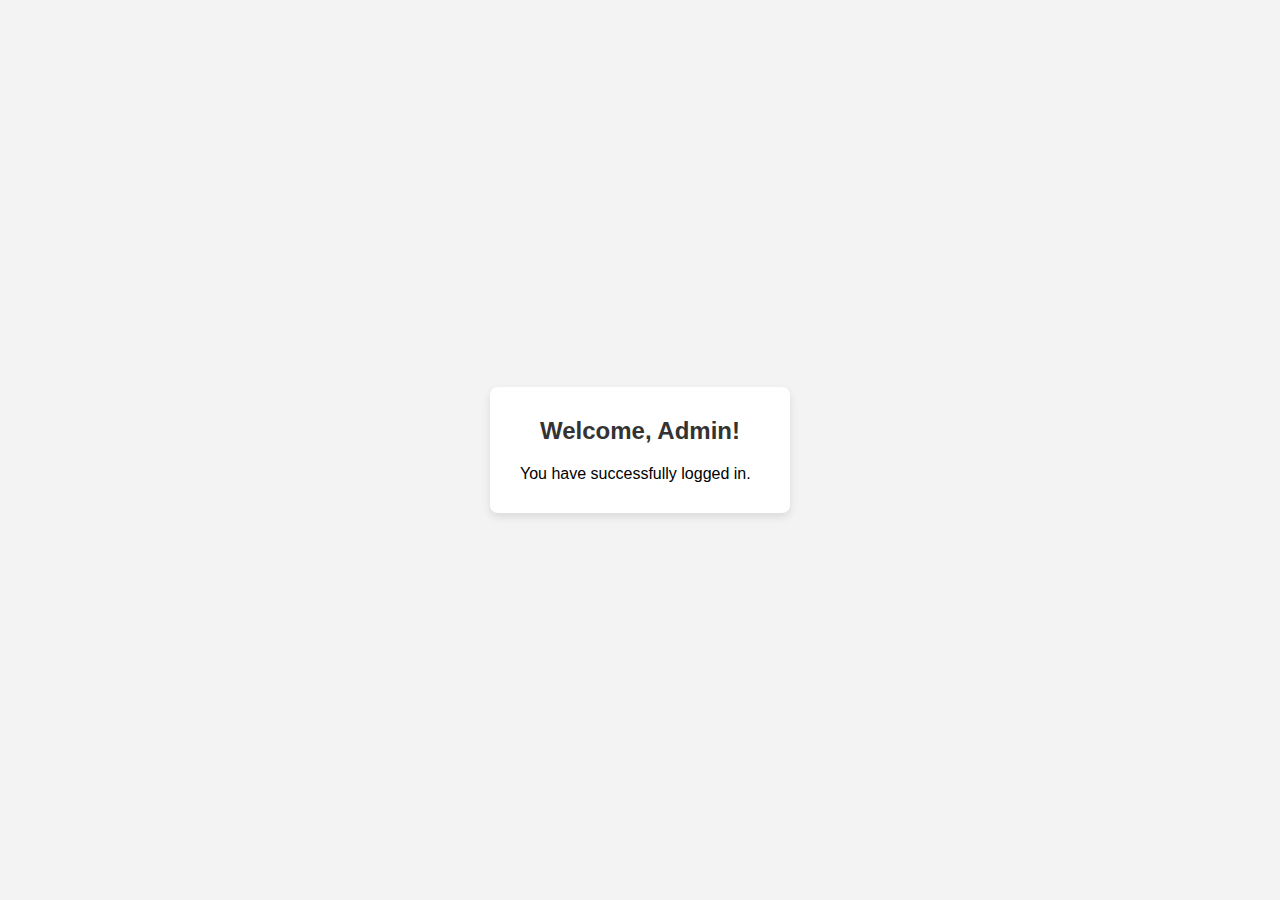
==== dashboard.html @ 097f4a91 "Add files via upload" ====
<!DOCTYPE html>
<html lang="en">
<head>
    <meta charset="UTF-8">
    <meta name="viewport" content="width=device-width, initial-scale=1.0">
    <title>Dashboard</title>
    <link rel="stylesheet" href="style.css">
</head>
<body>
    <div class="login-container">
        <h2>Welcome, Admin!</h2>
        <p>You have successfully logged in.</p>
    </div>
</body>
</html>
---- style.css ----
* {
    margin: 0;
    padding: 0;
    box-sizing: border-box;
}

body {
    font-family: Arial, sans-serif;
    background-color: #f3f3f3;
    display: flex;
    justify-content: center;
    align-items: center;
    height: 100vh;
}

.login-container {
    background-color: #fff;
    padding: 30px;
    border-radius: 8px;
    box-shadow: 0 4px 8px rgba(0, 0, 0, 0.1);
    width: 300px;
}

h2 {
    text-align: center;
    margin-bottom: 20px;
    color: #333;
}

.input-group {
    margin-bottom: 15px;
}

.input-group label {
    display: block;
    margin-bottom: 5px;
    font-weight: bold;
    color: #333;
}

.input-group input {
    width: 100%;
    padding: 10px;
    border: 1px solid #ccc;
    border-radius: 4px;
    font-size: 16px;
}

.btn {
    width: 100%;
    padding: 10px;
    background-color: #5cb85c;
    border: none;
    border-radius: 4px;
    color: white;
    font-size: 16px;
    cursor: pointer;
    transition: background-color 0.3s ease;
}

.btn:hover {
    background-color: #4cae4c;
}

.error-message {
    color: red;
    margin-top: 10px;
    text-align: center;
}
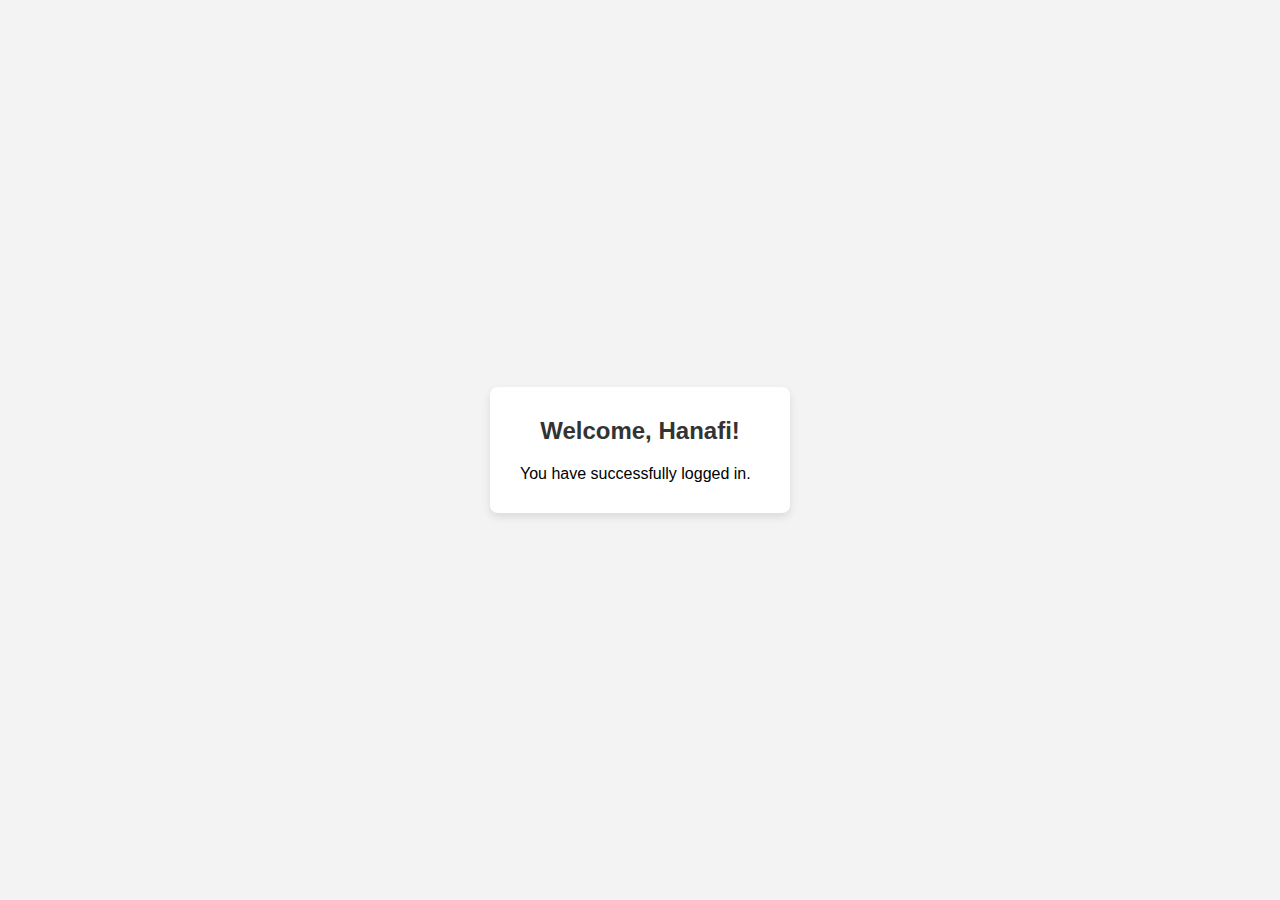
==== commit 26d0f26e: "dashboard.html" ====
--- a/dashboard.html
+++ b/dashboard.html
@@ -8,7 +8,7 @@
 </head>
 <body>
     <div class="login-container">
-        <h2>Welcome, Admin!</h2>
+        <h2>Welcome, Hanafi!</h2>
         <p>You have successfully logged in.</p>
     </div>
 </body>
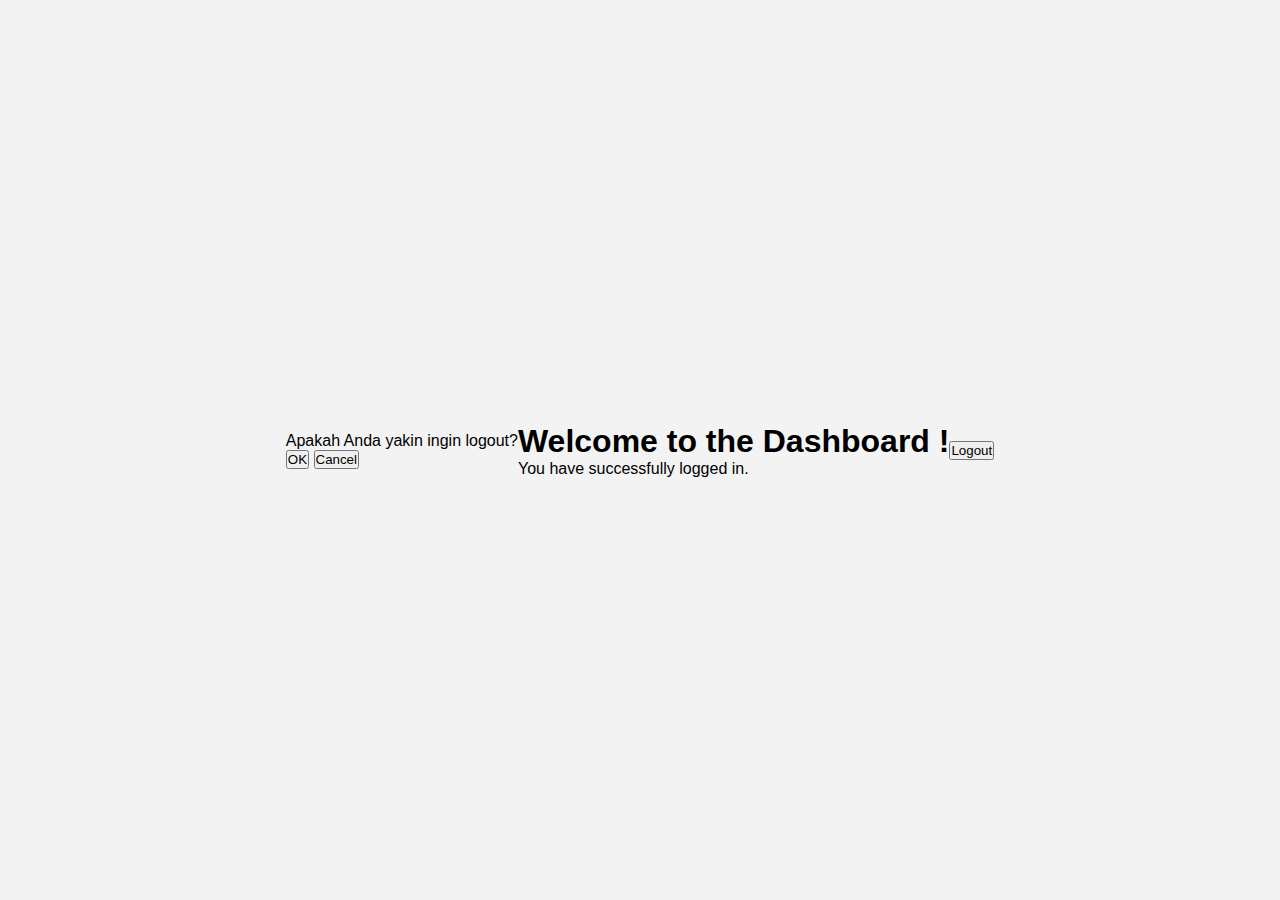
==== commit d3a67877: "dashboard.html" ====
--- a/dashboard.html
+++ b/dashboard.html
@@ -4,12 +4,25 @@
     <meta charset="UTF-8">
     <meta name="viewport" content="width=device-width, initial-scale=1.0">
     <title>Dashboard</title>
-    <link rel="stylesheet" href="style.css">
+    <link rel="stylesheet" type="text/css" href="style.css">
 </head>
 <body>
-    <div class="login-container">
-        <h2>Welcome, Hanafi!</h2>
-        <p>You have successfully logged in.</p>
+    <!-- Modal Alert (untuk Logout) -->
+<div id="logout-modal" class="modal-alert">
+    <div class="alert-content">
+        <span>Apakah Anda yakin ingin logout?</span>
+        <div class="alert-buttons">
+            <button id="confirm-logout" class="alert-btn">OK</button>
+            <button id="cancel-logout" class="alert-btn">Cancel</button>
+        </div>
     </div>
+</div>
+
+    <div class="dashboard-container">
+    <h1>Welcome to the Dashboard <span id="username"></span>!</h1>
+    <p>You have successfully logged in.</p>
+    </div>
+    <button id="logout-btn">Logout</button>
 </body>
+<script src="dashboard.js"></script>
 </html>
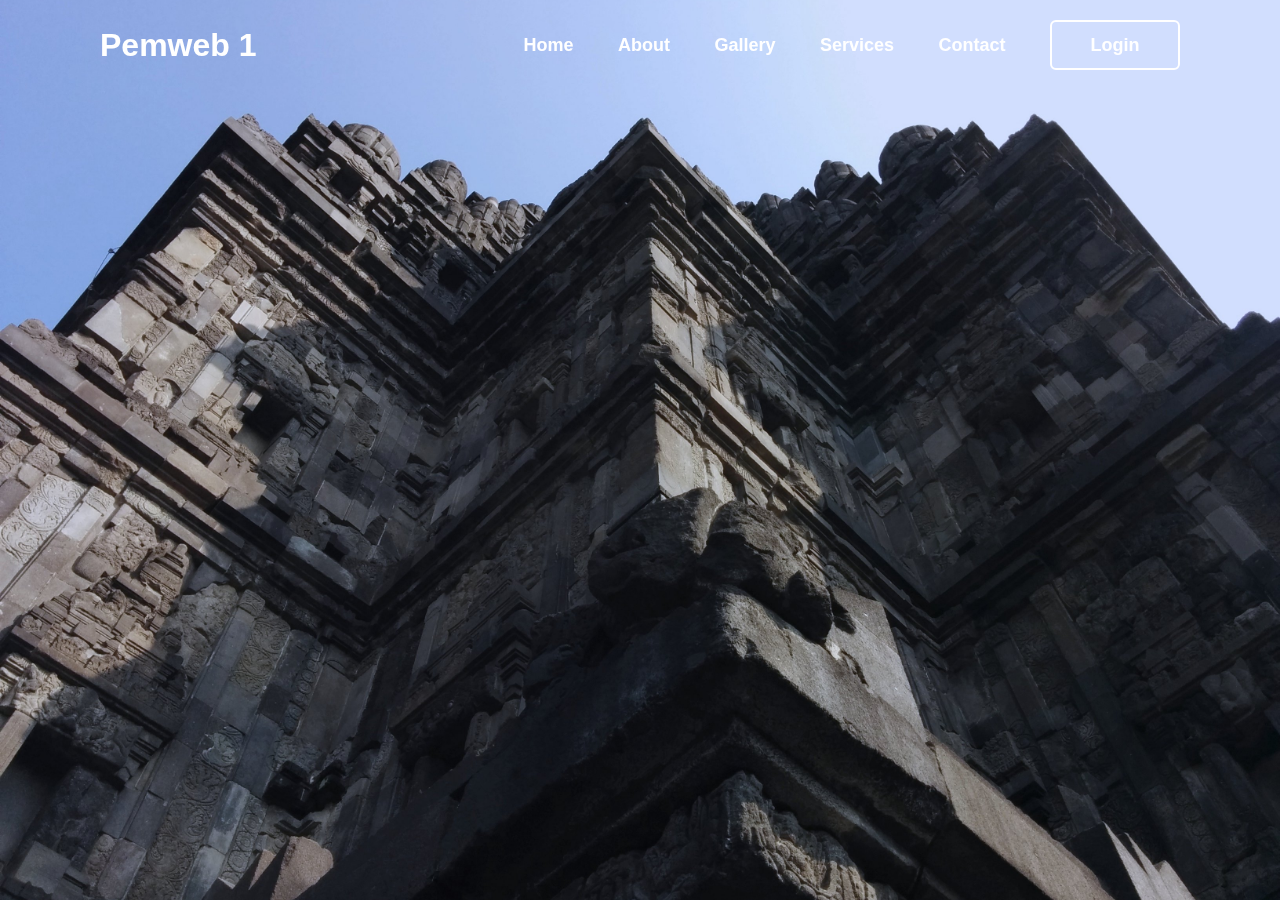
==== commit d3fa184a: "dashboard.html" ====
--- a/dashboard.html
+++ b/dashboard.html
@@ -1,28 +1,63 @@
 <!DOCTYPE html>
 <html lang="en">
-<head>
-    <meta charset="UTF-8">
-    <meta name="viewport" content="width=device-width, initial-scale=1.0">
-    <title>Dashboard</title>
-    <link rel="stylesheet" type="text/css" href="style.css">
-</head>
-<body>
-    <!-- Modal Alert (untuk Logout) -->
-<div id="logout-modal" class="modal-alert">
-    <div class="alert-content">
-        <span>Apakah Anda yakin ingin logout?</span>
-        <div class="alert-buttons">
-            <button id="confirm-logout" class="alert-btn">OK</button>
-            <button id="cancel-logout" class="alert-btn">Cancel</button>
+    <head>
+        <meta charset="UTF-8">
+        <meta name="viewport" content="width=device-width, initial-scale=1.0">
+        <title>Dashboard</title>
+        <title>Form Login</title>
+        <link rel="stylesheet" type="text/css" href="style.css">
+        <link rel="stylesheet" href="https://cdnjs.cloudflare.com/ajax/libs/font-awesome/6.4.0/css/all.min.css" integrity="
+        sha512-iecdLmaskl7CVkqkXNQ/ZH/XLlvWZOJyj7Yy7tcenmpD1ypASozpmT/E0iPtmFIB46ZmdtAc9eNBvH0H/ZpiBw==" 
+        crossorigin="anonymous" referrerpolicy="no-referrer" />
+        <style>
+            h1, p {
+    text-align: center; /* Memusatkan teks secara horizontal */
+    margin: 0; /* Menghapus margin default */
+}
+    h2.logo {
+    position: absolute;
+    top: 27px; /* Sedikit lebih jauh dari atas */
+    left: 20px; /* Tidak terlalu di pojok kiri */
+    font-size: 28px;
+    color: white;
+    display: flex;
+    align-items: center;
+    }
+    h2.logo i {
+        margin-right: 10px; /* Jarak antara ikon dan teks */
+    }
+    @media (max-width: 768px) {
+    h2.logo {
+        font-size: 20px; /* Ukuran font sedikit lebih kecil pada perangkat kecil */
+        left: 20px; /* Menjaga jarak dari kiri yang lebih konsisten */
+        top: 27px; /* Sedikit menambah jarak atas */
+    }
+    h1 {
+        font-size: 30px; /* Ukuran font sedikit lebih kecil pada perangkat kecil */
+    }
+    p {
+        font-size: 20px; /* Ukuran font lebih kecil pada perangkat kecil */
+    }
+    }
+        </style>
+    </head>
+    <body>
+        <h2 class="logo"><i class="fa-solid fa-user"></i> Nur Hanafi Manap</h2>
+        <!-- Modal Alert (untuk Logout) -->
+        <div id="logout-modal" class="modal-alert">
+            <div class="alert-content">
+                <span>Apakah Anda yakin ingin logout?</span>
+                <div class="alert-buttons">
+                    <button id="confirm-logout" class="alert-btn">OK</button>
+                    <button id="cancel-logout" class="alert-btn">Cancel</button>
+                </div>
+            </div>
         </div>
-    </div>
-</div>
-
-    <div class="dashboard-container">
-    <h1>Welcome to the Dashboard <span id="username"></span>!</h1>
-    <p>You have successfully logged in.</p>
-    </div>
-    <button id="logout-btn">Logout</button>
-</body>
-<script src="dashboard.js"></script>
+        <div class="dashboard-container">
+        <h1>Welcome to the Dashboard <span id="username"></span>!</h1>
+        <p>You have successfully logged in.</p>
+        </div>
+        <button id="logout-btn">Logout</button>
+    </body>
+    <script src="dashboard.js"></script>
 </html>
--- a/style.css
+++ b/style.css
@@ -2,68 +2,502 @@
     margin: 0;
     padding: 0;
     box-sizing: border-box;
-}
-
-body {
-    font-family: Arial, sans-serif;
-    background-color: #f3f3f3;
-    display: flex;
+    font-family: 'calibri', sans-serif;
+    text-decoration: none;
+}
+body{
+    min-height: 100vh;
+    display: flex;
+    align-items: center;
     justify-content: center;
+    background: url("Candi\ Prambanan-Side.jpg");
+    background-size: cover;
+    background-position: center;
+}
+header{
+    position: fixed;
+    top: 0;
+    left: 0;
+    width: 100%;
+    padding: 20px 100px;
+    display: flex;
     align-items: center;
-    height: 100vh;
-}
-
-.login-container {
-    background-color: #fff;
-    padding: 30px;
+    justify-content: space-between;
+    z-index: 99;
+}
+.logo {
+    font-size: 32px;
+    color: white;
+}
+nav a{
+    position: relative;
+    font-size: 18px;
+    color: white;
+    font-weight: bold;
+    margin-left: 40px;
+}
+nav a::after{
+    content: '';
+    position: absolute;
+    left: 0;
+    bottom: -6px;
+    width: 100%;
+    height: 3px;
+    background: white;
+    border-radius: 5px;
+    transform-origin: right;
+    transform: scale(0);
+    transition: transform .5s;
+}
+nav a:hover::after{
+    transform-origin: left;
+    transform: scale(1);
+}
+nav .popup-login {
+    width: 130px;
+    height: 50px;
+    background: transparent;
+    border: 2px solid white;
+    outline: none;
+    border-radius: 6px;
+    font-size: 18px;
+    color: white;
+    font-weight: bold;
+    margin-left: 40px;
+    cursor: pointer;
+    transition: 0.5s;
+}
+nav .popup-login:hover{
+    background: white;
+    color: #162938;
+}
+.wrapper {
+    position: relative;
+    width: 400px;
+    height: 400px;
+    background: transparent;
+    border: 2px solid rgba(255, 255, 255, 0.5);
+    border-radius: 20px;
+    backdrop-filter: blur(20px);
+    box-shadow: 0 0 30px rgba(0, 0, 0, 0.5);
+    display: flex;
+    align-items: center;
+    justify-content: center;
+    transform: scale(0);
+    transition: transform .2s ease, height .2s ease;
+    overflow: hidden;
+}
+.wrapper.active{
+    height: 520px;
+}
+.wrapper.active-popup {
+    transform: scale(1);
+}
+/*Tanda x*/
+.wrapper .close{
+    position: absolute;
+    top: 0;
+    right: 0;
+    width: 50px;
+    height: 50px;
+    background: white;
+    font-size: 32px;
+    color: midnightblue;
+    border-bottom-left-radius: 20px;
+    cursor: pointer;
+    display: flex;
+    align-items:center ;
+    justify-content: center;
+    z-index: 1;
+}
+.wrapper .form-box{
+    width: 100%;
+    padding: 40px;
+}
+.wrapper .form-box.login{
+    transition: transform .18s ease;
+    transform: translateX(0);
+}
+.wrapper.active .form-box.login{
+    transition: none;
+    transform: translateX(400px);
+}
+
+.wrapper .form-box.register{
+    position: absolute;
+    transition: none;
+    transform: translateX(400px);
+}
+.wrapper.active .form-box.register{
+    transition: transform .18s ease;
+    transform: translateX(0);
+}
+.wrapper .form-box h2{
+    font-size: 32px;
+    color: white;
+    text-align: center;
+}
+.form-input{
+    position: relative;
+    width: 100%;
+    height: 50px;
+    border-bottom: 2px solid white;
+    margin: 30px 0;
+}
+.form-input label{
+    position: absolute;
+    top: 50%;
+    left: 5px;
+    transform: translateY(-50%);
+    font-size: 16px;
+    color: white;
+    font-weight: 500;
+    pointer-events: none;
+    transition: 0.5s;
+}
+.form-input input{
+    width: 100%;
+    height: 100%;
+    background: transparent;
+    border: none;
+    outline: none;
+    font-size: 16px;
+    color: white;
+    font-weight: bold;
+    padding: 0 35px 0 5px;
+}
+.form-input input:focus~label,
+.form-input input:valid~label{
+    top: -5px;
+}
+.form-input .icon{
+    position: absolute;
+    right: 8px;
+    font-size: 20px;
+    color: white;
+    line-height: 57px;
+}
+.remember-forgot{
+    font-size: 14px;
+    color: white;
+    font-weight: bold;
+    margin: -15px 0 15px;
+    display: flex;
+    justify-content: space-between;
+}
+.remember-forgot label input{
+    accent-color: white;
+    margin-left: 3px;
+}
+.remember-forgot a{
+    color: white;
+}
+.remember-forgot a:hover{
+    text-decoration: underline;
+}
+.login-btn, .register-btn{
+    width: 100%;
+    height: 45px;
+    background: white;
+    border: none;
+    outline: none;
+    border-radius: 6px;
+    font-size: 20px;
+    letter-spacing: 1px;
+    color: midnightblue;
+    font-weight: bold;
+    cursor: pointer;
+}
+.login-register{
+    font-weight: bold;
+    color: white;
+    font-size: 14px;
+    text-align: center;
+    margin: 25px 0;
+}
+.login-register p a{
+    color: white;
+    font-weight: bold;
+}
+.login-register p a:hover {
+    text-decoration: underline;
+}
+
+/* Hover untuk Tombol */
+.login-btn:hover, .register-btn:hover {
+    background: white;
+    color: midnightblue;
+    transform: scale(1.05);
+    box-shadow: 0 0 10px rgba(255, 255, 255, 0.6);
+}
+
+
+/*Logout Dashboard*/
+#logout-btn {
+    position: absolute; /* Menempatkan tombol di posisi tertentu */
+    top: 20px; /* Jarak dari atas */
+    right: 20px; /* Jarak dari kanan */
+    width: 130px;
+    height: 50px;
+    background: transparent;
+    border: 2px solid white;
+    outline: none;
+    border-radius: 6px;
+    font-size: 18px;
+    color: white;
+    font-weight: bold;
+    cursor: pointer;
+    transition: 0.5s;
+}
+
+#logout-btn:hover {
+    background: white;
+    color: #162938; /* Warna gelap untuk teks saat hover */
+}
+
+/*ALERT*/
+/* Style untuk custom alert */
+.custom-alert {
+    display: none;
+    position: fixed;
+    top: 50%;
+    left: 50%;
+    transform: translate(-50%, -50%);
+    background-color: rgba(0, 0, 0, 0.7); /* Background semi-transparan */
+    padding: 20px;
+    border-radius: 10px;
+    width: 300px;
+    box-shadow: 0 4px 8px rgba(0, 0, 0, 0.3);
+    z-index: 1000;
+}
+.custom-alert.show {
+    display: block; /* Menampilkan alert */
+}
+.alert-content {
+    background-color: rgba(0, 0, 0, 0.7); /* Background semi-transparan */
+    padding: 20px;
     border-radius: 8px;
-    box-shadow: 0 4px 8px rgba(0, 0, 0, 0.1);
-    width: 300px;
-}
-
-h2 {
     text-align: center;
+    box-shadow: 0 4px 6px rgba(0, 0, 0, 0.1);
+}
+.alert-content span {
+    display: block;
+    margin-bottom: 15px;
+    font-family: 'Montserrat', sans-serif;
+    font-size: 16px;
+    color: #333;
+    font-weight: bold;
+}
+.close-alert {
+    background-color: #c03939;
+    color: white;
+    padding: 8px 16px;
+    border: none;
+    border-radius: 5px;
+    cursor: pointer;
+    transition: background-color 0.3s ease;
+}
+.close-alert:hover {
+    background-color: midnightblue;
+}
+
+/*DASHBOARD JS*/
+/* Style untuk modal alert */
+.modal-alert {
+    display: none;
+    position: fixed;
+    top: 50%;
+    left: 50%;
+    transform: translate(-50%, -50%);
+    background: rgba(0, 0, 0, 0.5); /* Latar belakang semi transparan */
+    width: 400px;
+    padding: 20px;
+    border-radius: 15px;
+    backdrop-filter: blur(10px); /* Efek blur */
+    box-shadow: 0 0 15px rgba(0, 0, 0, 0.5);
+    z-index: 1000;
+}
+
+.modal-alert.show {
+    display: block; /* Menampilkan modal saat diberi class 'show' */
+}
+
+.alert-content {
+    background-color: rgba(0, 0, 0, 0.7); /* Background semi-transparan */
+    padding: 20px;
+    border-radius: 10px;
+    text-align: center;
+}
+
+.alert-content span {
+    font-size: 18px;
+    color: #c9c1c1;
     margin-bottom: 20px;
-    color: #333;
-}
-
-.input-group {
-    margin-bottom: 15px;
-}
-
-.input-group label {
     display: block;
-    margin-bottom: 5px;
-    font-weight: bold;
-    color: #333;
-}
-
-.input-group input {
-    width: 100%;
-    padding: 10px;
-    border: 1px solid #ccc;
-    border-radius: 4px;
+}
+.alert-buttons {
+    display: flex;
+    justify-content: space-around;
+}
+
+.alert-btn {
+    background-color: #ff6b6b;
+    color: white;
+    padding: 10px 20px;
+    border: none;
+    border-radius: 8px;
+    cursor: pointer;
     font-size: 16px;
-}
-
-.btn {
-    width: 100%;
-    padding: 10px;
-    background-color: #5cb85c;
-    border: none;
-    border-radius: 4px;
-    color: white;
+    transition: background-color 0.3s ease;
+}
+.alert-btn:hover {
+    background-color: #ff4c4c; /* Efek hover lebih gelap */
+}
+
+#cancel-logout {
+    background-color: #5c6bc0; /* Warna tombol cancel */
+}
+#cancel-logout:hover {
+    background-color: #3f51b5; /* Efek hover cancel */
+}
+
+/*TOAST NOTIF*/
+/* Style untuk Toast Notification */
+.toast {
+    position: fixed;
+    bottom: 20px;  /* Letakkan di bawah */
+    left: 50%;
+    transform: translateX(-50%); /* Menempatkan di tengah */
+    background-color: #4caf50;  /* Warna hijau */
+    color: white;
+    padding: 12px 20px;
+    border-radius: 8px;
     font-size: 16px;
-    cursor: pointer;
-    transition: background-color 0.3s ease;
-}
-
-.btn:hover {
-    background-color: #4cae4c;
-}
-
-.error-message {
-    color: red;
-    margin-top: 10px;
-    text-align: center;
-}
+    box-shadow: 0 2px 10px rgba(0, 0, 0, 0.2);
+    opacity: 0;
+    visibility: hidden;
+    transition: opacity 0.5s ease, visibility 0.5s ease;
+    z-index: 1000;
+}
+.toast.show {
+    opacity: 1;
+    visibility: visible;
+}
+/* Jika Anda ingin efek hilang setelah beberapa detik */
+.toast.hide {
+    opacity: 0;
+    visibility: hidden;
+}
+
+
+/*RESPONSIF*/
+/* Mengubah posisi tombol burger di pojok kanan */
+.menu-toggle {
+    display: none; /* Default tidak terlihat */
+    font-size: 28px;
+    color: white;
+    cursor: pointer;
+    position: absolute;
+    right: 20px; /* Posisikan ke kanan */
+}
+
+/*Media 768px*/
+@media screen and (max-width: 819px) {
+    /* Atur padding header agar lebih kecil di layar kecil */
+    header {
+        padding: 20px 30px;
+        justify-content: center; /* Tengahin header */
+    }
+    .menu-toggle {
+        display: flex; /* Default tidak terlihat */
+        font-size: 28px;
+        color: white;
+        cursor: pointer;
+        background: none;  /* Menghilangkan background */
+        border: none;      /* Menghilangkan border */
+        position: absolute;
+        right: 20px; /* Posisikan ke kanan */
+    }
+    /* Logo tetap besar di layar kecil */
+    .logo {
+        font-size: 28px;
+    }
+    /* Sembunyikan navigasi secara default */
+    nav {
+        display: none;
+        position: absolute;
+        top: 60px;
+        right: 20px;
+        background-color: rgba(22, 41, 56, 0.9); /* Latar belakang saat di mobile */
+        border-radius: 10px;
+        flex-direction: column;
+        padding: 10px 20px;
+    }
+    /* Saat tombol burger diklik, tampilkan nav */
+    nav.active {
+        display: flex;
+    }
+    /* Menu Navigasi */
+    nav a {
+        margin-left: 0;
+        margin-top: 10px;
+        font-size: 16px;
+    }
+    /* Button login di pojok kanan bawah */
+    nav .popup-login {
+        margin-left: 0;
+        margin-top: 20px;
+        align-self: flex-end;
+    }
+
+    
+}
+
+/* Responsive untuk ukuran layar lebih kecil (Tablet 1024px dan 820px) */
+
+
+/* Responsif untuk ukuran layar 820px ke bawah (Mobile) */
+/* Media Query for min-width 820px */
+/* Media Query for iPad Air (820px - 1180px) */
+@media (min-width: 820px) and (max-width: 1180px) {
+    header {
+        padding: 20px 40px; /* Menyesuaikan padding agar header lebih ramping */
+    }
+    .logo {
+        font-size: 30px; /* Menyesuaikan ukuran logo agar tidak terlalu besar */
+    }
+    nav {
+        display: flex;
+        align-items: center;
+        justify-content: center; /* Mengatur navbar agar rapi dan sejajar tengah */
+        flex-wrap: wrap; /* Membuat navbar bisa membungkus jika terlalu panjang */
+    }
+    nav a {
+        font-size: 18px; /* Menyesuaikan ukuran font navbar */
+        color: white;
+        font-weight: bold;
+        margin-left: 20px; /* Mengurangi margin antar item navbar */
+    }
+    nav a:first-child {
+        margin-left: 0; /* Menghilangkan margin kiri untuk item pertama */
+    }
+    nav .popup-login {
+        font-size: 18px;
+        width: 130px; /* Mengatur ulang lebar tombol login agar proporsional */
+        margin-left: 20px; /* Memberi jarak antar tombol dan link navbar */
+    }
+    
+    /* Membuat navbar menjadi lebih rapih pada ukuran layar yang lebih lebar */
+    nav a {
+        margin-left: 30px; /* Mengatur jarak antar elemen lebih seimbang */
+    }
+    nav .popup-login:hover {
+        background: white;
+        color: #162938;
+    }
+}
+/* Tambahan untuk menampilkan menu ketika tombol diklik */
+#menu-toggle:checked + #nav-menu {
+    display: flex;
+}
+
